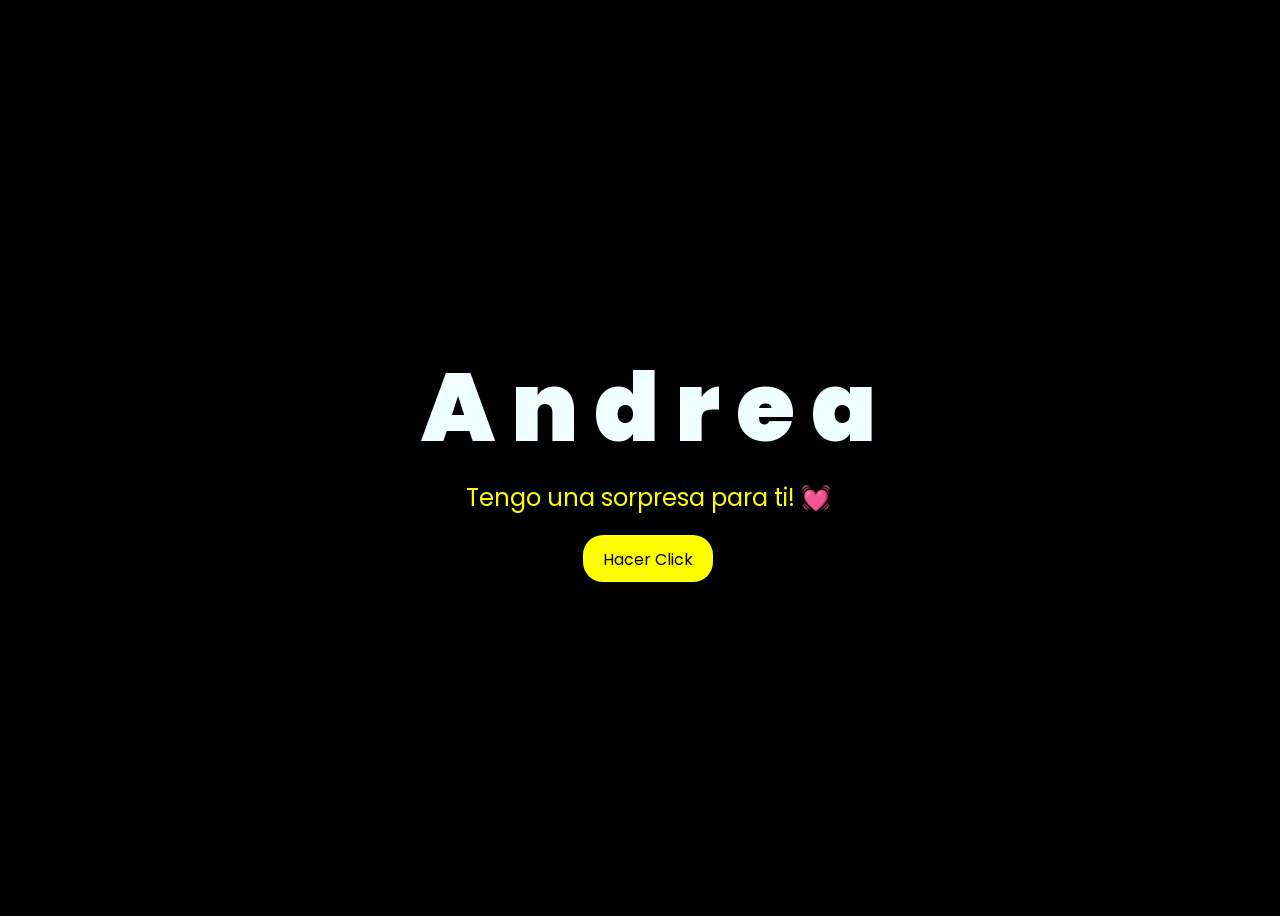
==== index.html @ fc608441 "Add files via upload" ====
<!DOCTYPE html>
<html lang="en">
<head>
    <meta charset="UTF-8">
    <meta http-equiv="X-UA-Compatible" content="IE=edge">
    <meta name="viewport" content="width=device-width, initial-scale=1.0">
    <link rel="stylesheet" href="css/style.css">
    <link rel="icon" href="img/flowers.png" type="image/x-icon">
    <title>FLORES</title>
</head>
<body>
    <div class="greetings">

        <span>A</span>
        <span>n</span>
        <span>d</span>
        <span>r</span>
        <span>e</span>
        <span>a</span>
    </div>
    <div class="greetings">
        <span></span>
        <span></span>
        <span></span>
        <span></span>
        <span></span>
        <span></span>
    </div>
    <div class="description">
        <span>Tengo una sorpresa para ti!</span>
        <span>💓</span>
    </div>
    <div class="button">
        <button>
            <a href="FLORES.html">Hacer Click</a>
        </button>
        
    </div>
</body>
</html>
---- css/style.css ----
@import url('https://fonts.googleapis.com/css2?family=Poppins:ital,wght@0,500;1,900&display=swap');
*{
    font-family: 'Poppins',cursive;
}
body{
    color: azure;
    width: 100%;
    height: 100vh;
    display: flex;
    flex-direction: column;
    align-items: center;
    justify-content: center;
    background-color: black;
}
.greetings{
    font-size: 6rem;
    font-weight: 900;
}
.greetings > span{
    animation: glow 2.5s ease-in-out infinite;
}
@keyframes glow{
    0%, 100%{
        color: #fff;
        text-shadow: 0 0 12px #fbff00, 0 0 50px #fbff00, 0 0 100px #fbff00;
    }
    10%, 90%{
        color: #696565;
        text-shadow: none;
    }
}
.greetings > span:nth-child(2){
    animation-delay: .2s ;
}
.greetings > span:nth-child(3){
    animation-delay: .4s ;
}
.greetings > span:nth-child(4){
    animation-delay: .6s;
}
.greetings > span:nth-child(5){
    animation-delay: .8s;
}

.description{
    font-size: 1.5rem;
    margin-bottom: 20px;
}

.button a{
    text-decoration: none;
    font-size: 1rem;
    color: #111;
}

@media screen and (max-width:574px){
    .greetings{
        display: block;
        font-size: 3rem;
        font-weight: 500;
        text-align: center;
    }
    .description{
        font-size: 1rem;
    }
    
    .button a{
        font-size: .5rem;
    }
}

.description{
    color: #fbff00;
}

/* Estilo para el botón */
.button button {
    background-color: yellow; /* Fondo amarillo */
    border: none; /* Sin bordes */
    padding: 10px 20px; /* Ajusta el relleno según tu preferencia */
    font-size: 18px; /* Tamaño de fuente */
    cursor: pointer;
    position: relative; /* Necesario para el resplandor */
    border-radius: 20px; /* Esquinas redondeadas */
    transition: background-color 0.3s ease-in-out; /* Transición suave para el color de fondo */
  }
  
  /* Estilo para el enlace dentro del botón */
  .button button a {
    text-decoration: none; /* Elimina el subrayado del enlace */
    color: inherit; /* Hereda el color del texto del botón */
  }
  
  /* Efecto de resplandor al pasar el cursor sobre el botón */
  .button button:hover {
    background-color: orange; /* Cambia el color de fondo al pasar el mouse a naranja */
    box-shadow: 0 0 10px yellow, 0 0 20px yellow, 0 0 30px yellow; /* Efecto de resplandor amarillo */
  }
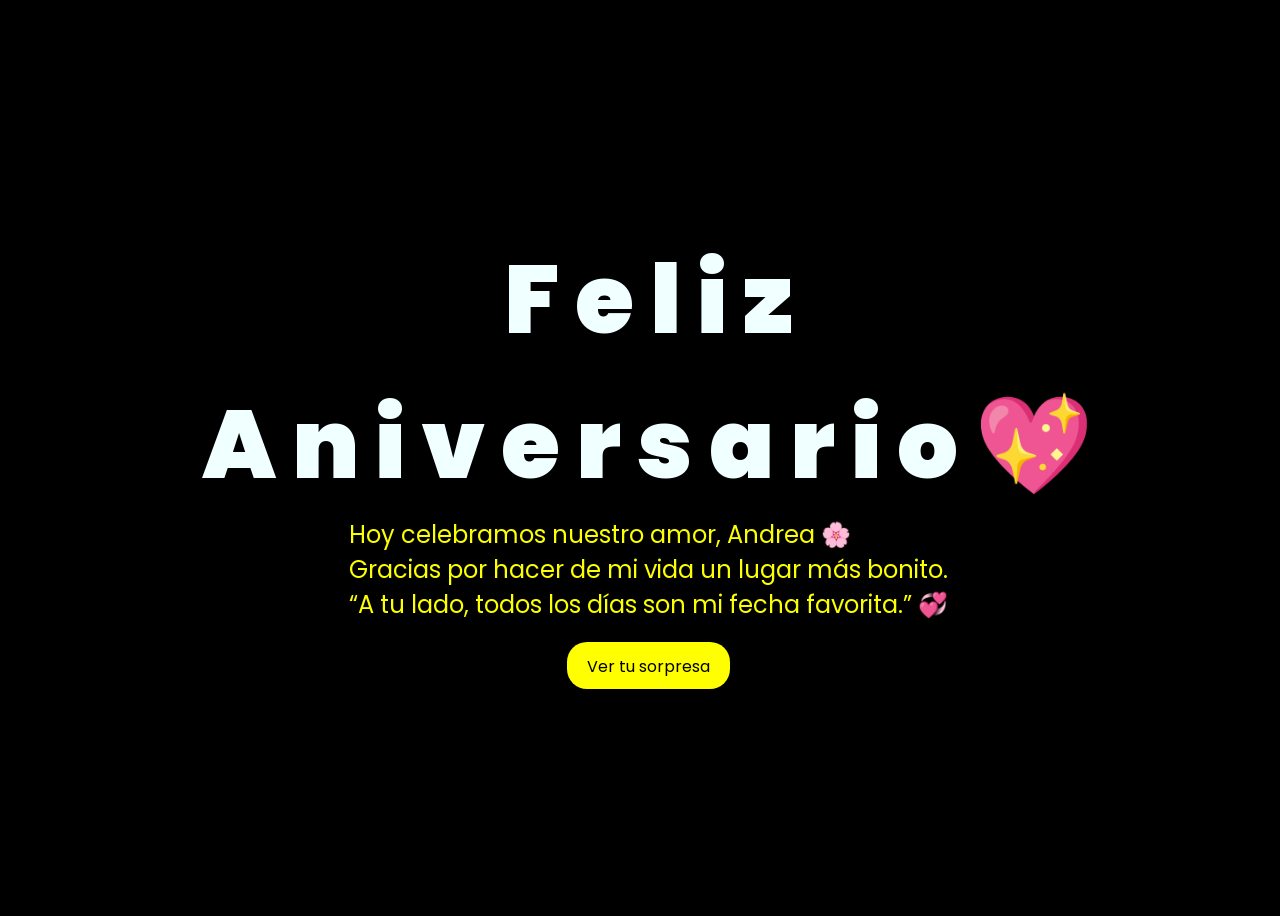
==== commit fe4edb8f: "Update index.html" ====
--- a/index.html
+++ b/index.html
@@ -1,40 +1,58 @@
 <!DOCTYPE html>
-<html lang="en">
+<html lang="es">
 <head>
     <meta charset="UTF-8">
     <meta http-equiv="X-UA-Compatible" content="IE=edge">
     <meta name="viewport" content="width=device-width, initial-scale=1.0">
     <link rel="stylesheet" href="css/style.css">
     <link rel="icon" href="img/flowers.png" type="image/x-icon">
-    <title>FLORES</title>
+    <title>Feliz Aniversario 💕</title>
 </head>
-<body>
+<body onclick="PlayAudio()">
     <div class="greetings">
+        <span>F</span>
+        <span>e</span>
+        <span>l</span>
+        <span>i</span>
+        <span>z</span>
+    </div>
 
+    <div class="greetings">
         <span>A</span>
         <span>n</span>
-        <span>d</span>
+        <span>i</span>
+        <span>v</span>
+        <span>e</span>
         <span>r</span>
-        <span>e</span>
+        <span>s</span>
         <span>a</span>
+        <span>r</span>
+        <span>i</span>
+        <span>o</span>
+        <span>💖</span>
     </div>
-    <div class="greetings">
-        <span></span>
-        <span></span>
-        <span></span>
-        <span></span>
-        <span></span>
-        <span></span>
+
+    <div class="description">
+        <span>Hoy celebramos nuestro amor, Andrea 🌸</span><br>
+        <span>Gracias por hacer de mi vida un lugar más bonito.</span><br>
+        <span class="phrase">“A tu lado, todos los días son mi fecha favorita.” 💞</span>
     </div>
-    <div class="description">
-        <span>Tengo una sorpresa para ti!</span>
-        <span>💓</span>
-    </div>
+
     <div class="button">
         <button>
-            <a href="FLORES.html">Hacer Click</a>
+            <a href="FLORES.html">Ver tu sorpresa</a>
         </button>
-        
     </div>
+
+    <audio id="musica" autoplay loop>
+        <source src="videoplayback.mp3" type="audio/mpeg">
+        <source src="videoplayback.ogv" type="audio/ogg">
+    </audio>
+  
+    <script>
+        function PlayAudio(){
+            document.getElementById("musica").play();
+        }
+    </script>
 </body>
-</html>+</html>
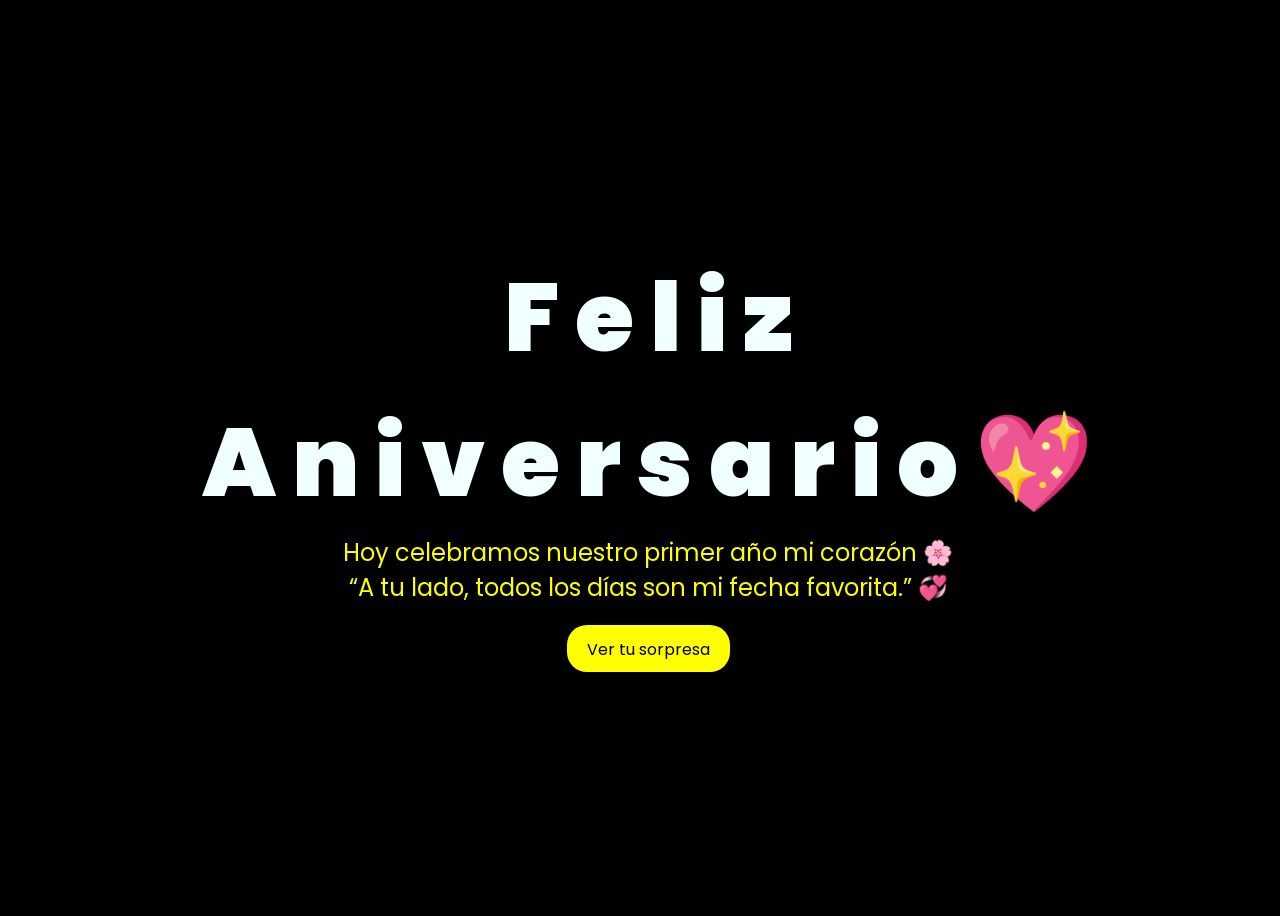
==== commit 65a693d7: "Update index.html" ====
--- a/index.html
+++ b/index.html
@@ -6,7 +6,7 @@
     <meta name="viewport" content="width=device-width, initial-scale=1.0">
     <link rel="stylesheet" href="css/style.css">
     <link rel="icon" href="img/flowers.png" type="image/x-icon">
-    <title>Feliz Aniversario 💕</title>
+    <title>Feliz Aniversario Komi</title>
 </head>
 <body onclick="PlayAudio()">
     <div class="greetings">
@@ -32,11 +32,12 @@
         <span>💖</span>
     </div>
 
-    <div class="description">
-        <span>Hoy celebramos nuestro amor, Andrea 🌸</span><br>
-        <span>Gracias por hacer de mi vida un lugar más bonito.</span><br>
-        <span class="phrase">“A tu lado, todos los días son mi fecha favorita.” 💞</span>
-    </div>
+   <center>
+  <div class="description">
+      <span>Hoy celebramos nuestro primer año mi corazón 🌸</span><br>
+      <span class="phrase">“A tu lado, todos los días son mi fecha favorita.” 💞</span>
+  </div>
+</center>
 
     <div class="button">
         <button>
